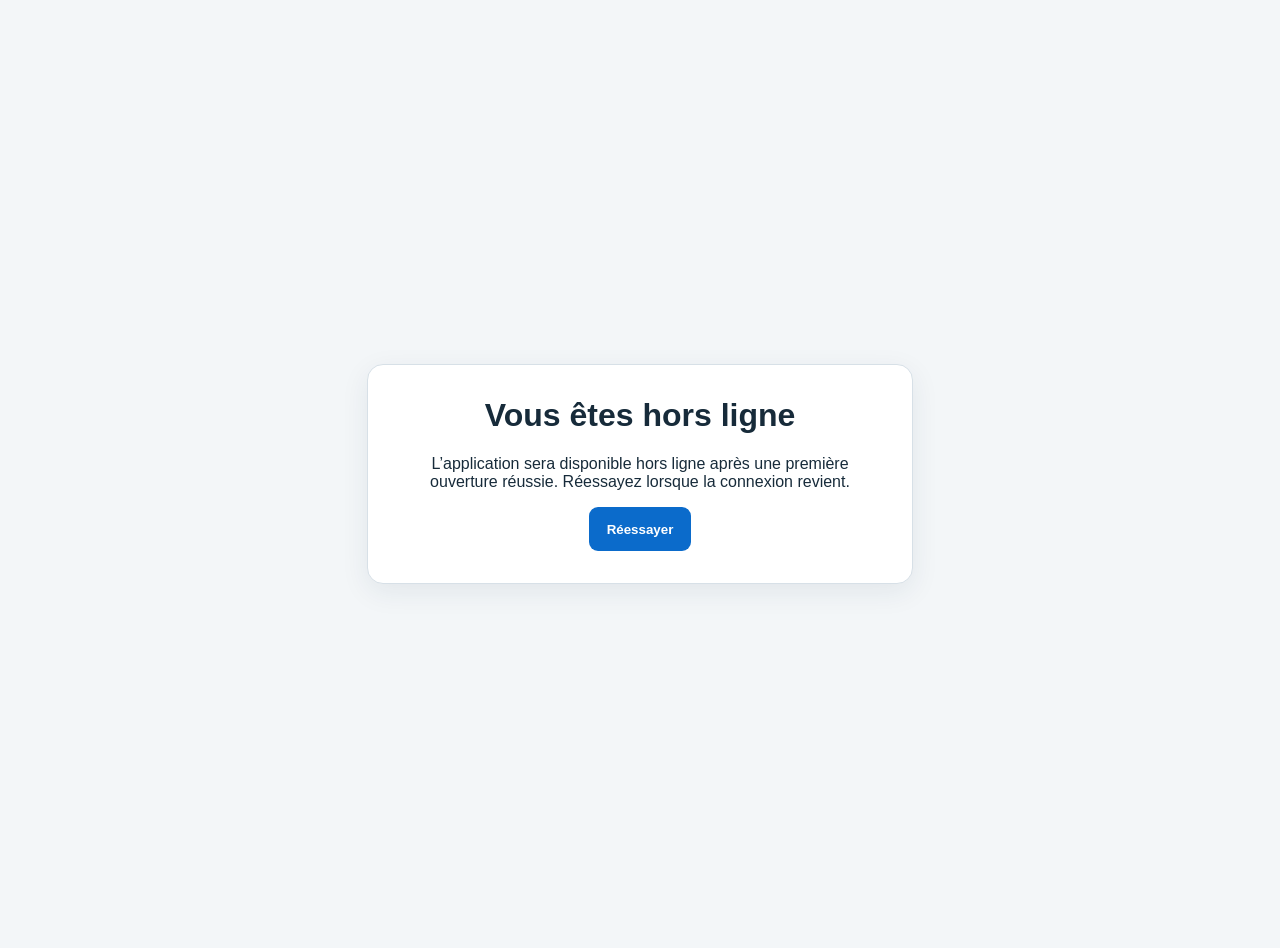
==== offline.html @ 403f5f21 "Add files via upload" ====
<!doctype html>
<html lang="fr-CA">
<head>
  <meta charset="utf-8"><meta name="viewport" content="width=device-width, initial-scale=1">
  <meta name="theme-color" content="#0b6bcb"><title>Hors ligne — Croquis de rampe</title>
  <style>body{margin:0;min-height:100vh;display:grid;place-items:center;padding:24px;background:#f3f6f8;color:#172b3a;font-family:-apple-system,BlinkMacSystemFont,"Segoe UI",sans-serif}.card{max-width:480px;padding:32px;background:#fff;border:1px solid #d7e0e7;border-radius:16px;text-align:center;box-shadow:0 8px 28px rgba(25,55,76,.08)}h1{margin-top:0}button{min-height:44px;padding:10px 18px;border:0;border-radius:9px;background:#0b6bcb;color:#fff;font-weight:700}</style>
</head>
<body><main class="card"><h1>Vous êtes hors ligne</h1><p>L’application sera disponible hors ligne après une première ouverture réussie. Réessayez lorsque la connexion revient.</p><button onclick="location.reload()">Réessayer</button></main></body>
</html>
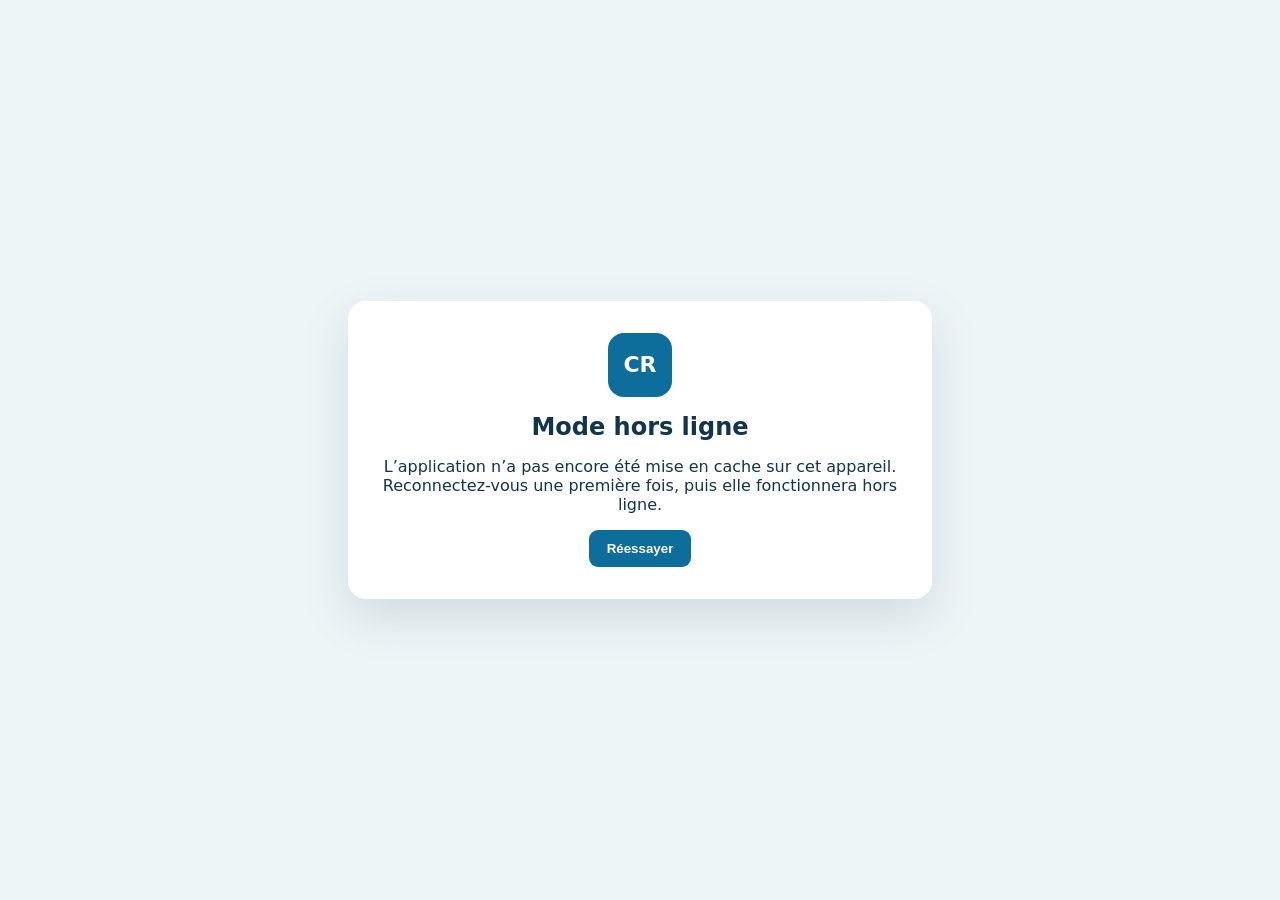
==== commit 145704fd: "Add files via upload" ====
--- a/offline.html
+++ b/offline.html
@@ -1,9 +1 @@
-<!doctype html>
-<html lang="fr-CA">
-<head>
-  <meta charset="utf-8"><meta name="viewport" content="width=device-width, initial-scale=1">
-  <meta name="theme-color" content="#0b6bcb"><title>Hors ligne — Croquis de rampe</title>
-  <style>body{margin:0;min-height:100vh;display:grid;place-items:center;padding:24px;background:#f3f6f8;color:#172b3a;font-family:-apple-system,BlinkMacSystemFont,"Segoe UI",sans-serif}.card{max-width:480px;padding:32px;background:#fff;border:1px solid #d7e0e7;border-radius:16px;text-align:center;box-shadow:0 8px 28px rgba(25,55,76,.08)}h1{margin-top:0}button{min-height:44px;padding:10px 18px;border:0;border-radius:9px;background:#0b6bcb;color:#fff;font-weight:700}</style>
-</head>
-<body><main class="card"><h1>Vous êtes hors ligne</h1><p>L’application sera disponible hors ligne après une première ouverture réussie. Réessayez lorsque la connexion revient.</p><button onclick="location.reload()">Réessayer</button></main></body>
-</html>
+<!doctype html><html lang="fr-CA"><head><meta charset="utf-8"><meta name="viewport" content="width=device-width,initial-scale=1"><meta name="theme-color" content="#0d5b87"><title>Mode hors ligne — Croquis de rampe</title><style>body{margin:0;min-height:100vh;display:grid;place-items:center;padding:24px;box-sizing:border-box;color:#12344d;background:#eef5f7;font:16px system-ui,sans-serif}.card{max-width:520px;padding:32px;border-radius:18px;background:#fff;box-shadow:0 18px 48px #12344d22;text-align:center}.mark{display:grid;place-items:center;width:64px;height:64px;margin:auto;border-radius:16px;color:#fff;background:#0d6d9b;font-weight:800;font-size:22px}h1{font-size:1.5rem}button{padding:11px 18px;border:0;border-radius:9px;color:#fff;background:#0d6d9b;font-weight:700}</style></head><body><main class="card"><div class="mark">CR</div><h1>Mode hors ligne</h1><p>L’application n’a pas encore été mise en cache sur cet appareil. Reconnectez-vous une première fois, puis elle fonctionnera hors ligne.</p><button onclick="location.reload()">Réessayer</button></main></body></html>
